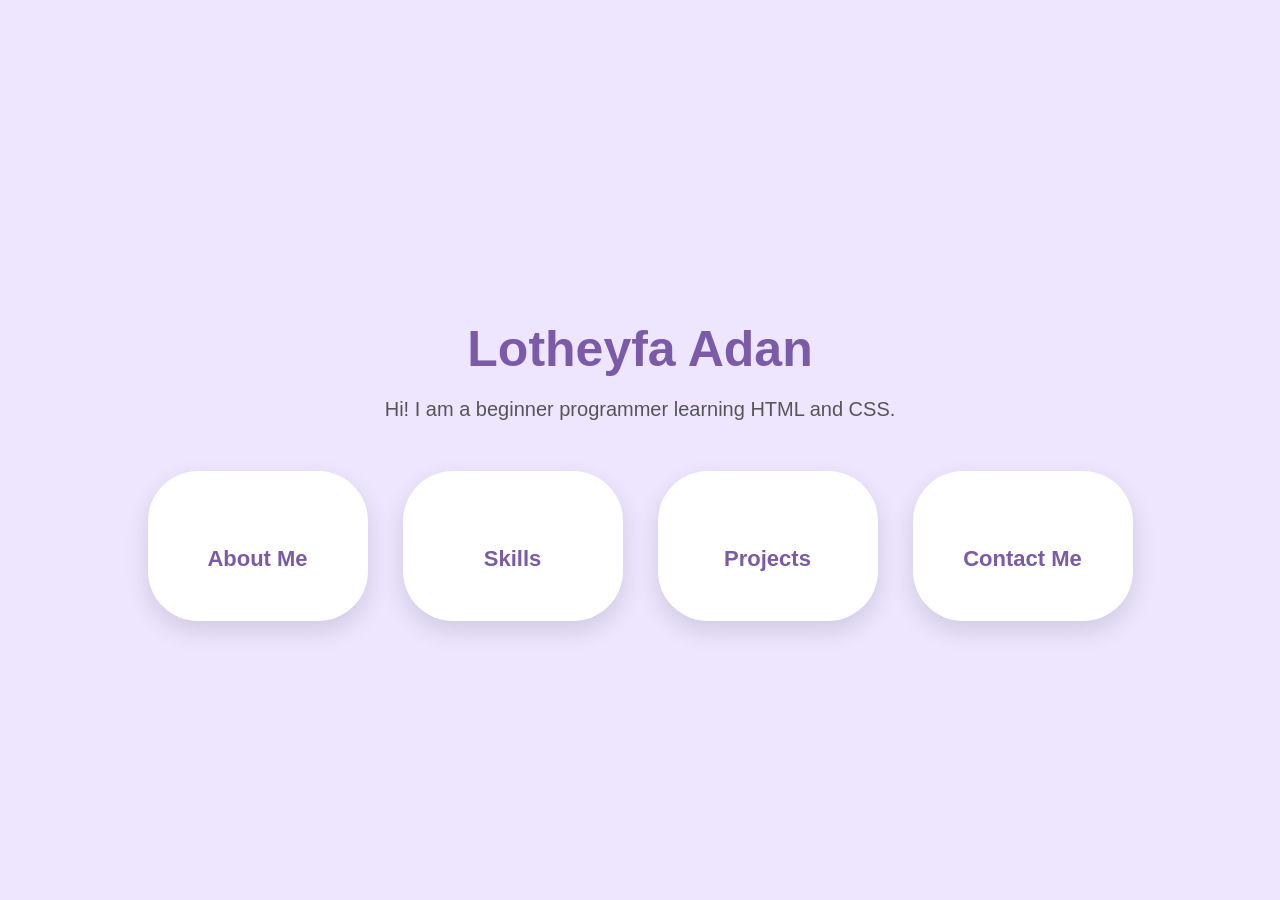
==== index.html @ 447428f3 "Rename Index.html to index.html" ====
<!DOCTYPE html>
<html lang="en">

<head>
    <meta charset="UTF-8">
    <meta name="viewport" content="width=device-width, initial-scale=1.0">
    <title>My Portfolio</title>
    <link rel="stylesheet" href="style.css">
</head>

<body>

    <section class="cover">
       <div class="container">
        <h1>Lotheyfa Adan</h1>

        <p>
            Hi! I am a beginner programmer learning HTML and CSS.
        </p>
  
        <div class="book-bubbles">

            <a href="about.html">
                <br>
                About Me
            </a>

            <a href="skills.html">
                <br>
                Skills
            </a>

            <a href="projects.html">
                <br>
                Projects
            </a>

            <a href="contact.html">
                <br>
                Contact Me
            </a>

        </div>
</div>
    </section>

</body>

</html>
---- style.css ----
body {
    background-color: #eee5ff;
    font-family: Arial, sans-serif;
    margin: 0;
    min-height: 100vh;
    width: 100%;
    display: flex;
    justify-content: center;
    align-items: center;
}

.cover {
    text-align: center;
    width: 100%;
}

.container {
    width: 100%;
}

.cover h1 {
    font-size: 50px;
    color: #7b5ba7;
    margin-bottom: 15px;
}

.cover p {
    font-size: 20px;
    color: #555;
    margin-bottom: 50px;
    padding: 0 20px;
}

.book-bubbles {
    display: flex;
    justify-content: center;
    align-items: center;
    gap: 35px;
}

.book-bubbles a {
    width: 220px;
    height: 150px;
    background-color: white;
    border-radius: 50px;

    display: flex;
    justify-content: center;
    align-items: center;
    flex-direction: column;

    text-decoration: none;
    color: #7b5ba7;

    font-size: 22px;
    font-weight: bold;

    box-shadow: 0 10px 25px rgba(0, 0, 0, 0.12);

    transition: 0.3s;
}

.book-bubbles a:hover {
    transform: translateY(-10px);
    box-shadow: 0 15px 30px rgba(0, 0, 0, 0.18);
}


/* PAGE DESIGN */

.page {
    background-color: white;
    width: 60%;
    padding: 50px;
    border-radius: 35px;
    text-align: center;

    border: 4px solid #d8c4e8;

    box-shadow: 0 10px 25px rgba(0, 0, 0, 0.12);

    position: relative;
}

.page img {
    width: 250px;
    height: 250px;
    object-fit: cover;
    border-radius: 50%;
    margin: 20px;
}


/* FLOWER ANIMATION */

.page::before {
    content: "🌸";
    position: absolute;
    top: -25px;
    left: -25px;
    font-size: 45px;
    animation: floatFlower 3s ease-in-out infinite;
}

.page::after {
    content: "🌷";
    position: absolute;
    bottom: -25px;
    right: -25px;
    font-size: 45px;
    animation: floatFlower 3s ease-in-out infinite;
}

@keyframes floatFlower {
    0% {
        transform: translateY(0px) rotate(0deg);
    }

    50% {
        transform: translateY(-10px) rotate(5deg);
    }

    100% {
        transform: translateY(0px) rotate(0deg);
    }
}


/* 📱 MOBILE */

@media (max-width: 600px) {

    body {
        min-height: 100vh;
        padding: 30px 0;
        box-sizing: border-box;
    }

    .cover {
        width: 100%;
    }

    .cover h1 {
        font-size: 36px;
    }

    .cover p {
        font-size: 17px;
        margin-bottom: 30px;
    }

    /* Stack the four bubbles vertically */
    .book-bubbles {
        flex-direction: column;
        gap: 18px;
    }

    .book-bubbles a {
        width: 75%;
        height: 100px;
        font-size: 20px;
        border-radius: 30px;
    }

    /* Other pages */
    .page {
        width: 80%;
        padding: 30px 20px;
        box-sizing: border-box;
    }

    .page h1 {
        font-size: 28px;
    }

    .page p {
        font-size: 16px;
    }

    .page img {
        width: 180px;
        height: 180px;
        margin: 15px;
    }

    /* Make flowers smaller on phones */
    .page::before {
        font-size: 32px;
        top: -18px;
        left: -10px;
    }

    .page::after {
        font-size: 32px;
        bottom: -18px;
        right: -10px;
    }
}
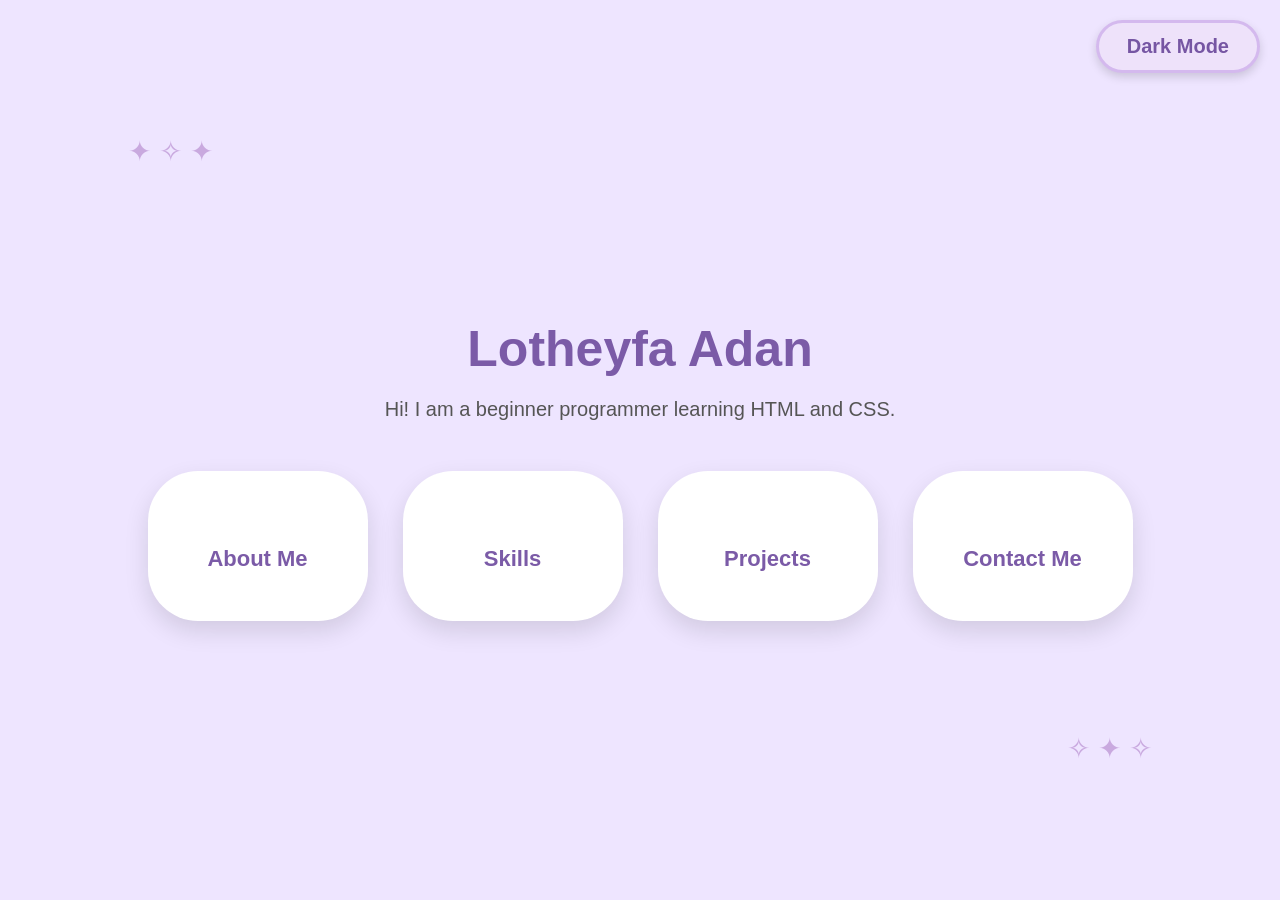
==== commit 50d8c5f9: "added darkmode button" ====
--- a/index.html
+++ b/index.html
@@ -9,7 +9,7 @@
 </head>
 
 <body>
-
+<button id="darkModeButton"> Dark Mode</button>
     <section class="cover">
        <div class="container">
         <h1>Lotheyfa Adan</h1>
@@ -43,7 +43,7 @@
         </div>
 </div>
     </section>
-
+<script src="script.js"></script>
 </body>
 
 </html>
--- a/style.css
+++ b/style.css
@@ -195,4 +195,275 @@
         bottom: -18px;
         right: -10px;
     }
+}
+.cover::before {
+    content: "✦  ✧  ✦";
+    position: absolute;
+    top: 15%;
+    left: 10%;
+    font-size: 28px;
+    color: #c9a9df;
+    animation: sparkle 3s ease-in-out infinite;
+}
+
+.cover::after {
+    content: "✧  ✦  ✧";
+    position: absolute;
+    bottom: 15%;
+    right: 10%;
+    font-size: 28px;
+    color: #c9a9df;
+    animation: sparkle 3s ease-in-out infinite;
+}
+
+@keyframes sparkle {
+    0%, 100% {
+        opacity: 0.5;
+        transform: translateY(0);
+    }
+
+    50% {
+        opacity: 1;
+        transform: translateY(-8px);
+    }
+}
+.page ul {
+    display: inline-block;
+    text-align: left;
+    padding-left: 25px;
+}
+/* ============================= */
+/* SKILLS PAGE DECORATIONS */
+/* ============================= */
+
+.page::before {
+    content: "✿";
+    position: absolute;
+    top: 25px;
+    left: 25px;
+    font-size: 45px;
+    color: #c9a9df;
+    animation: floatFlower 3s ease-in-out infinite;
+}
+
+.page::after {
+    content: "✿";
+    position: absolute;
+    bottom: 25px;
+    right: 25px;
+    font-size: 45px;
+    color: #c9a9df;
+    animation: floatFlower 3s ease-in-out infinite;
+}
+
+
+/* Small sparkles */
+
+.page {
+    overflow: hidden;
+}
+
+.page h1::before {
+    content: "✦";
+    color: #c9a9df;
+    font-size: 25px;
+    position: absolute;
+    left: 20%;
+    top: 35%;
+    animation: sparkle 3s ease-in-out infinite;
+}
+
+.page h1::after {
+    content: "✦";
+    color: #c9a9df;
+    font-size: 25px;
+    position: absolute;
+    right: 20%;
+    top: 45%;
+    animation: sparkle 3s ease-in-out infinite;
+}
+
+
+/* Back to Cover button */
+
+.page a {
+    display: inline-block;
+
+    background-color: #dfc5f5;
+
+    color: black;
+
+    text-decoration: none;
+
+    font-size: 18px;
+    font-weight: bold;
+
+    padding: 14px 32px;
+
+    border-radius: 30px;
+
+    box-shadow: 0 5px 12px rgba(0, 0, 0, 0.08);
+
+    transition: 0.3s;
+}
+
+.page a:hover {
+    background-color: #d4b3ef;
+
+    transform: translateY(-4px);
+
+    box-shadow: 0 8px 18px rgba(0, 0, 0, 0.12);
+}
+
+
+/* Flower animation */
+
+@keyframes floatFlower {
+
+    0% {
+        transform: translateY(0px) rotate(0deg);
+    }
+
+    50% {
+        transform: translateY(-8px) rotate(5deg);
+    }
+
+    100% {
+        transform: translateY(0px) rotate(0deg);
+    }
+}
+
+
+/* Sparkle animation */
+
+@keyframes sparkle {
+
+    0%, 100% {
+        opacity: 0.4;
+        transform: scale(1);
+    }
+
+    50% {
+        opacity: 1;
+        transform: scale(1.2);
+    }
+}
+
+
+/* ============================= */
+/* MOBILE VERSION */
+/* ============================= */
+
+@media (max-width: 600px) {
+
+    .page::before {
+        top: 15px;
+        left: 15px;
+        font-size: 30px;
+    }
+
+    .page::after {
+        bottom: 15px;
+        right: 15px;
+        font-size: 30px;
+    }
+
+    .page h1::before {
+        left: 10%;
+        top: 35%;
+        font-size: 20px;
+    }
+
+    .page h1::after {
+        right: 10%;
+        top: 45%;
+        font-size: 20px;
+    }
+
+    .page a {
+        font-size: 16px;
+        padding: 12px 25px;
+    }
+}
+/* Back to Cover - Skills page */
+
+.page .back-button {
+    display: block !important;
+    width: fit-content;
+
+    margin: 40px auto 0 !important;
+
+    padding: 14px 35px;
+
+    background-color: #dfc5f5;
+    color: black;
+
+    text-decoration: none;
+    font-size: 18px;
+    font-weight: bold;
+
+    border-radius: 30px;
+
+    box-shadow: 0 5px 12px rgba(0, 0, 0, 0.08);
+
+    transition: 0.3s;
+
+    clear: both;
+}
+
+.page .back-button:hover {
+    background-color: #d4b3ef;
+    transform: translateY(-4px);
+}
+#darkButton {
+    position: fixed;
+    top: 20px;
+    right: 20px;
+
+    background-color: #f0e6ff;
+    color: #7b5ba7;
+
+    border: 2px solid #dfc5f5;
+    border-radius: 25px;
+
+    padding: 10px 18px;
+
+    font-size: 15px;
+    font-weight: bold;
+
+    cursor: pointer;
+
+    box-shadow: 0 5px 12px rgba(0, 0, 0, 0.08);
+}
+.dark-mode,
+.dark-mode section {
+    background-color: #222;
+    color: white;
+}
+#darkModeButton {
+    position: fixed;
+    top: 20px;
+    right: 20px;
+
+    background-color: #eee2fa;
+    color: #7656a3;
+
+    border: 3px solid #d4b9ee;
+    border-radius: 35px;
+
+    padding: 12px 28px;
+
+    font-size: 20px;
+    font-weight: bold;
+
+    cursor: pointer;
+
+    box-shadow: 0 4px 10px rgba(0, 0, 0, 0.15);
+
+    transition: 0.3s;
+}
+
+#darkModeButton:hover {
+    transform: scale(1.05);
+    background-color: #e5d5f7;
 }
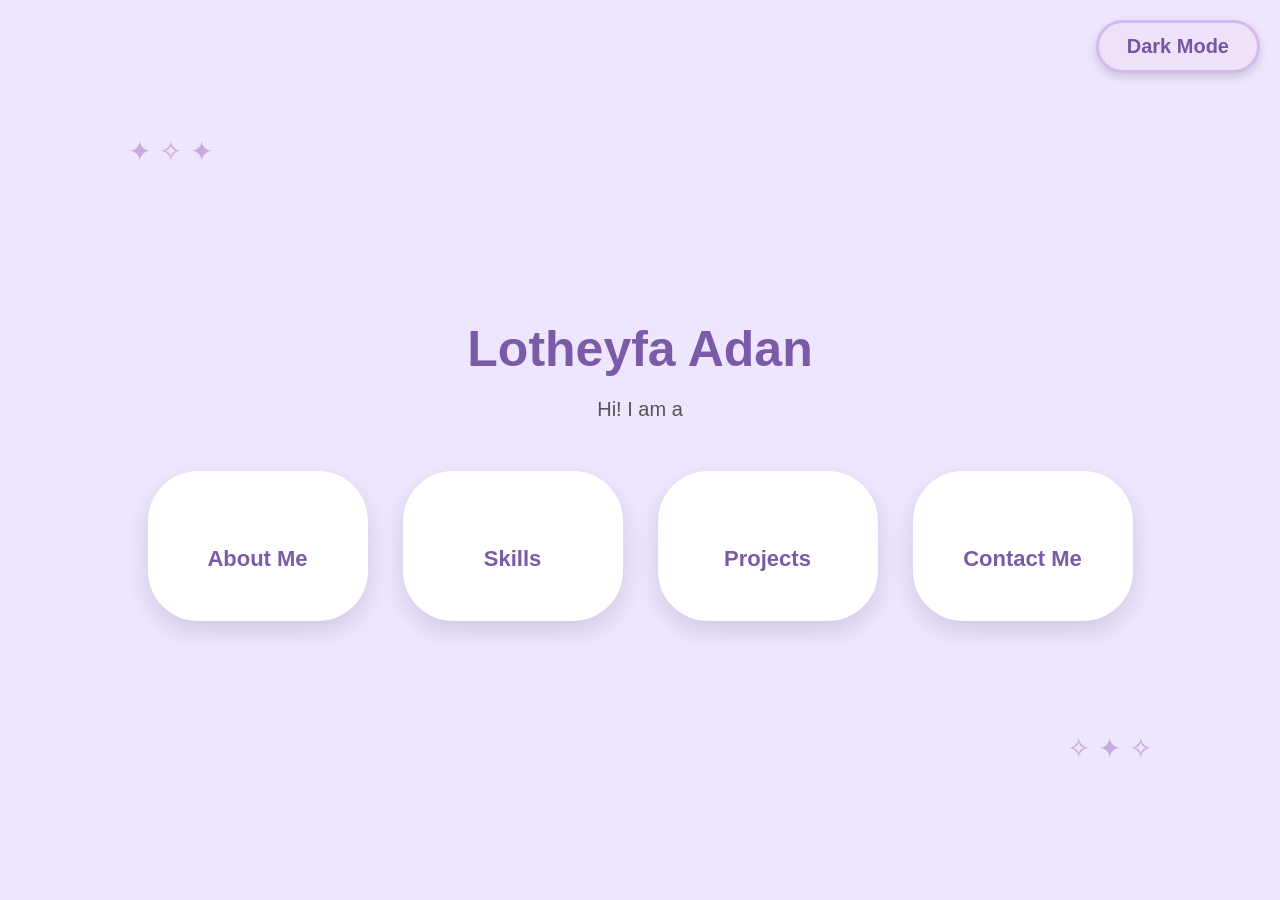
==== commit 8e3185b3: "added text animation" ====
--- a/index.html
+++ b/index.html
@@ -13,10 +13,8 @@
     <section class="cover">
        <div class="container">
         <h1>Lotheyfa Adan</h1>
-
-        <p>
-            Hi! I am a beginner programmer learning HTML and CSS.
-        </p>
+        
+        <p id="typing-text"></p>
   
         <div class="book-bubbles">
 
